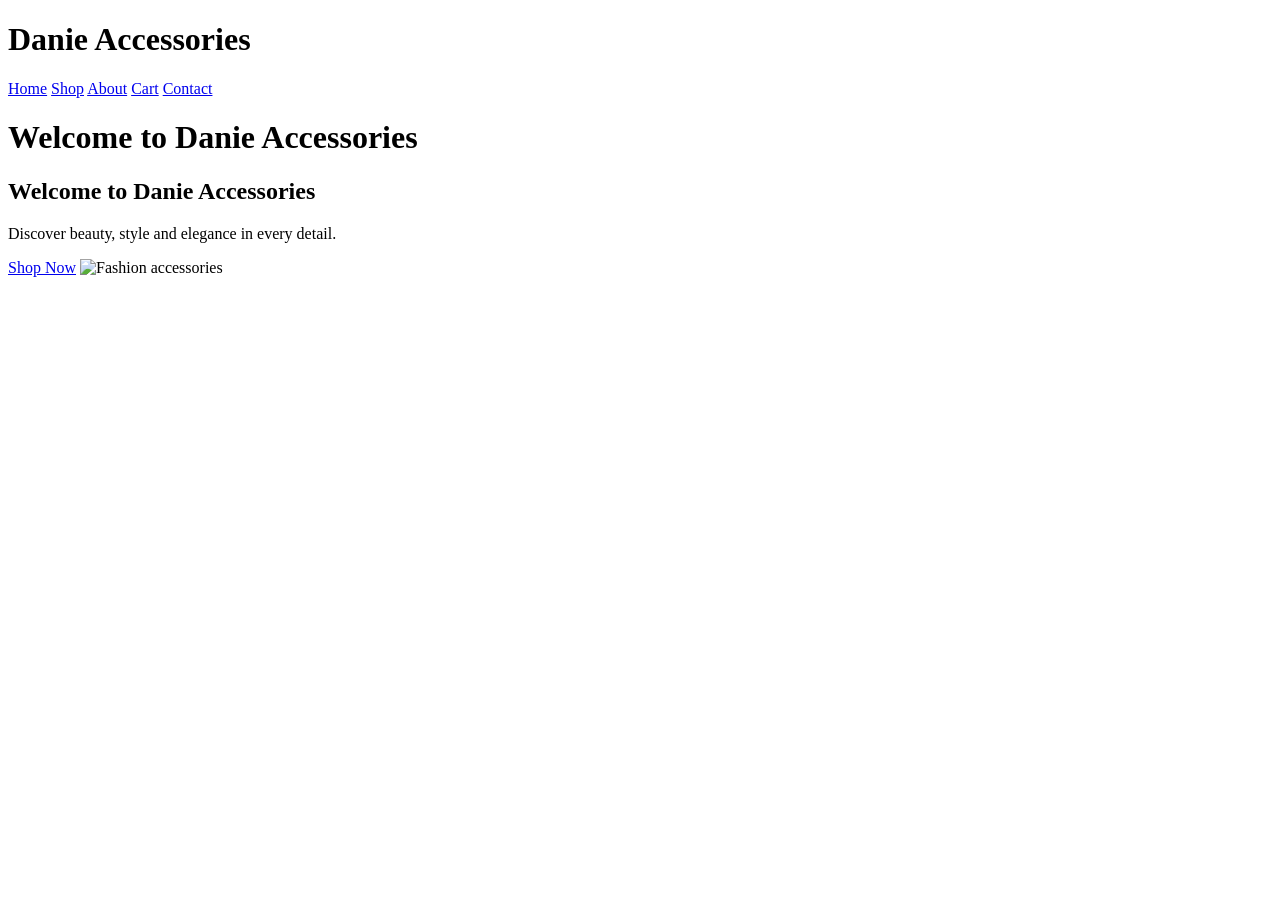
==== index.html @ 702b9b3c "Add files via upload" ====
<!DOCTYPE html>
<html lang="en">
<head>
    <meta charset="UTF-8">
    <meta name="viewport" content="width=device-width, initial-scale=1.0">
    <title>Danie Accessories</title>

    <link rel="stylesheet" href="css/style.css">
</head>
<body>
    <header>
    <h1>Danie Accessories</h1>
    <nav>
        <a href="index.html">Home</a>
        <a href="shop.html">Shop</a>
        <a href="about.html">About</a>
        <a href="cart.html">Cart</a>
        <a href="contact.html">Contact</a>
    </nav>
</header>

<h1>Welcome to Danie Accessories</h1>

<section class="hero">
    <h2>Welcome to Danie Accessories</h2>
    <p>Discover beauty, style and elegance in every detail.</p>
    <a href="shop.html" class="shop-btn">Shop Now</a>
    <img src="PICTURES HTML/hero.jpeg" alt="Fashion accessories">
</section>


    <script src="js/script.js"></script>
</body>
</html>
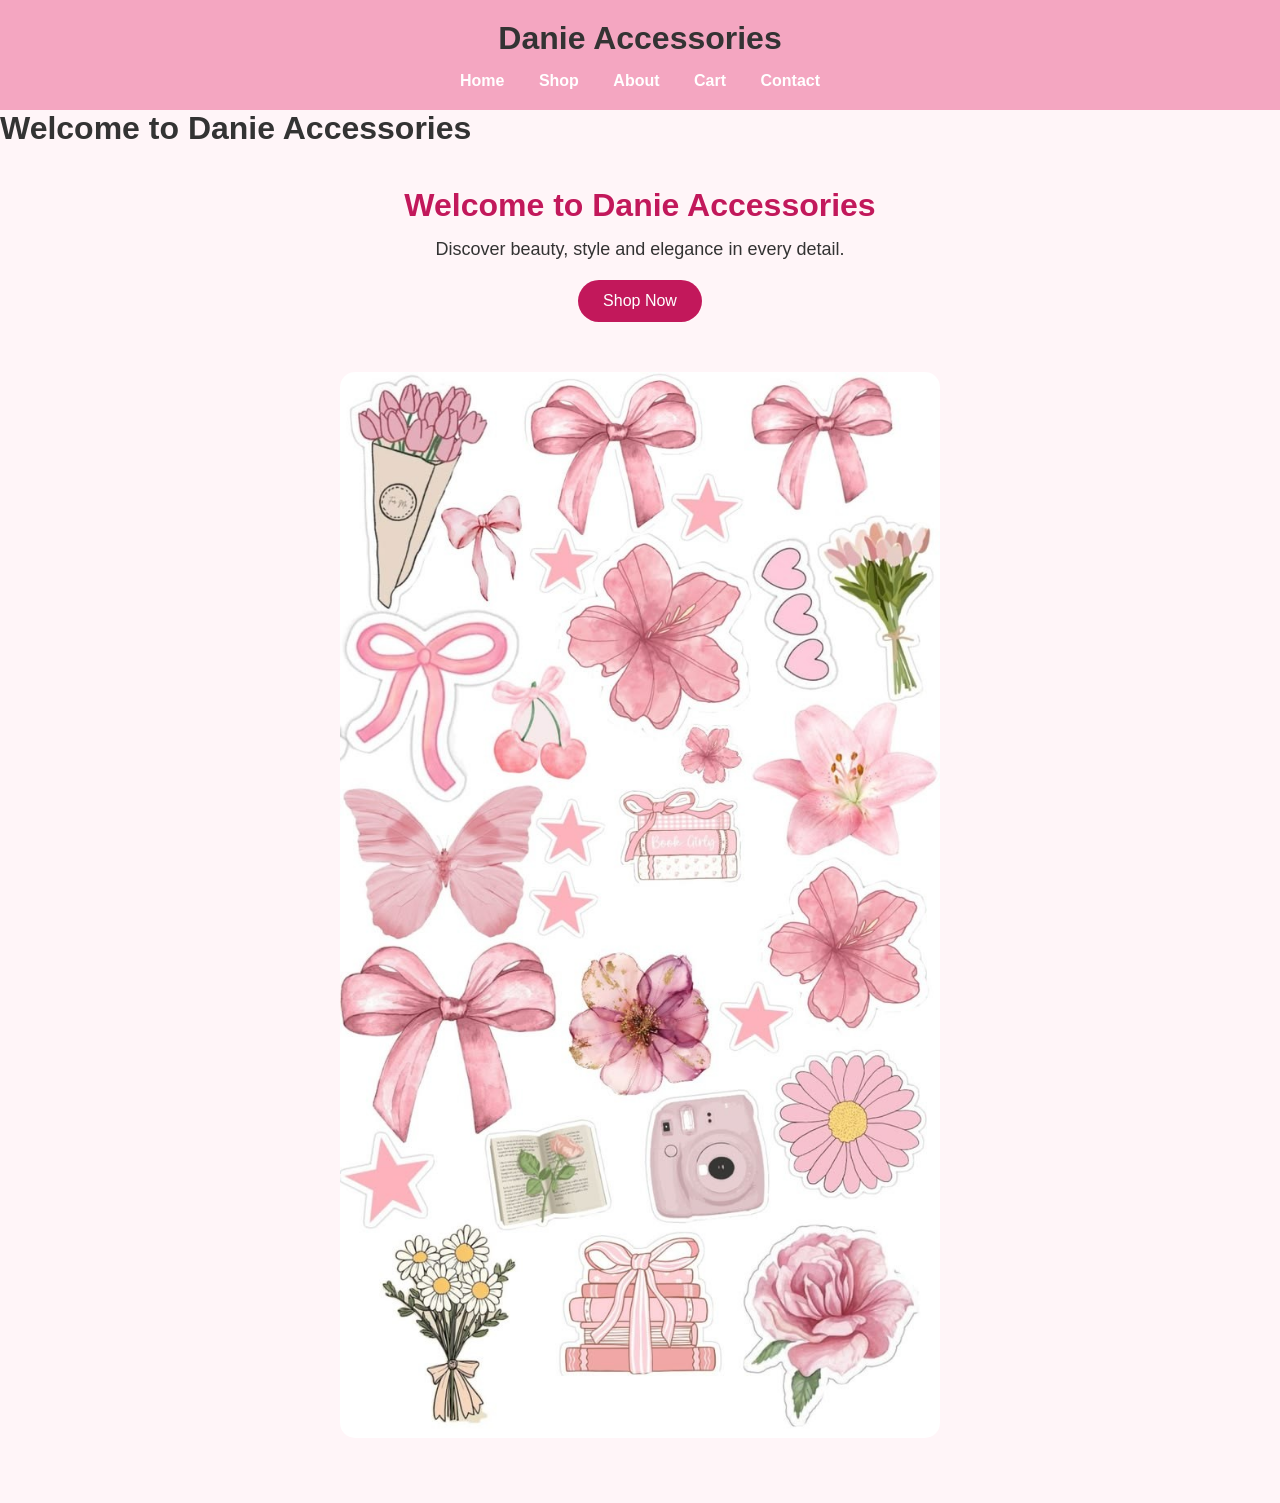
==== commit 3d2232fb: "Fix HTML structure and update hero image source Updated the hero image source and cleaned up HTML." ====
--- a/index.html
+++ b/index.html
@@ -25,7 +25,8 @@
     <h2>Welcome to Danie Accessories</h2>
     <p>Discover beauty, style and elegance in every detail.</p>
     <a href="shop.html" class="shop-btn">Shop Now</a>
-    <img src="PICTURES HTML/hero.jpeg" alt="Fashion accessories">
+    <img src="hero.jpeg" alt="Fashion accessories">
+    
 </section>
 
 
--- a/css/style.css
+++ b/css/style.css
@@ -0,0 +1,204 @@
+* {
+    margin: 0;
+    padding: 0;
+    box-sizing: border-box;
+}
+
+body {
+    font-family: Arial, sans-serif;
+    background-color: #fff5f8;
+    color: #333;
+}
+header {
+    background-color: #f4a6c1;
+    padding: 20px;
+    text-align: center;
+}
+
+nav {
+    margin-top: 15px;
+}
+
+nav a {
+    text-decoration: none;
+    color: white;
+    margin: 15px;
+    font-weight: bold;
+}
+
+nav a:hover {
+    color: #7a2848;
+}
+.hero {
+    text-align: center;
+    padding: 40px 20px;
+}
+
+.hero h2 {
+    color: #c2185b;
+    font-size: 32px;
+    margin-bottom: 15px;
+}
+
+.hero p {
+    font-size: 18px;
+    margin-bottom: 20px;
+}
+
+.shop-btn {
+    display: inline-block;
+    background-color: #c2185b;
+    color: white;
+    padding: 12px 25px;
+    text-decoration: none;
+    border-radius: 25px;
+    margin-bottom: 25px;
+}
+
+.hero img {
+    display: block;
+    width: 80%;
+    max-width: 600px;
+    height: auto;
+    margin: 25px auto;
+    border-radius: 15px;
+}
+.products {
+    text-align: center;
+    padding: 40px 20px;
+}
+
+.products h2 {
+    color: #c2185b;
+    margin-bottom: 30px;
+    font-size: 28px;
+}
+
+.product-container {
+    display: flex;
+    justify-content: center;
+    flex-wrap: wrap;
+    gap: 25px;
+}
+
+.product-card {
+    background-color: white;
+    width: 220px;
+    padding: 25px;
+    border-radius: 15px;
+    box-shadow: 0 3px 10px rgba(0,0,0,0.1);
+}
+
+.product-card h3 {
+    color: #c2185b;
+    margin-bottom: 12px;
+}
+.product-card img {
+    width: 100%;
+    height: 180px;
+    object-fit: cover;
+    border-radius: 12px;
+    margin-bottom: 15px;
+}
+.price {
+    color: #c2185b;
+    font-size: 20px;
+    font-weight: bold;
+    margin-top: 12px;
+}
+.cart-item {
+    background-color: white;
+    padding: 15px;
+    margin: 15px auto;
+    width: 80%;
+    border-radius: 12px;
+    display: flex;
+    justify-content: space-between;
+    align-items: center;
+}
+
+.cart-item button {
+    background-color: #c2185b;
+    color: white;
+    border: none;
+    padding: 8px 15px;
+    border-radius: 20px;
+    cursor: pointer;
+}
+.about {
+    text-align: center;
+    padding: 50px 25px;
+    max-width: 900px;
+    margin: auto;
+}
+
+.about h2 {
+    color: #c2185b;
+    font-size: 30px;
+    margin-bottom: 25px;
+}
+
+.about p {
+    font-size: 17px;
+    line-height: 1.8;
+    margin-bottom: 20px;
+}
+
+.about h3 {
+    color: #c2185b;
+    margin-top: 30px;
+    margin-bottom: 15px;
+    font-size: 23px;
+}
+.contact {
+    text-align: center;
+    padding: 40px 20px;
+}
+
+.contact h2 {
+    color: #c2185b;
+    font-size: 30px;
+    margin-bottom: 15px;
+}
+
+.contact form {
+    background-color: white;
+    max-width: 500px;
+    margin: 30px auto;
+    padding: 30px;
+    border-radius: 15px;
+    box-shadow: 0 3px 10px rgba(0,0,0,0.1);
+}
+
+.contact label {
+    display: block;
+    text-align: left;
+    margin: 15px 0 8px;
+    color: #c2185b;
+    font-weight: bold;
+}
+
+.contact input,
+.contact textarea {
+    width: 100%;
+    padding: 12px;
+    border: 1px solid #f4a6c1;
+    border-radius: 8px;
+    font-size: 15px;
+}
+
+.contact textarea {
+    height: 120px;
+    resize: vertical;
+}
+
+.contact button {
+    background-color: #c2185b;
+    color: white;
+    border: none;
+    padding: 12px 25px;
+    border-radius: 25px;
+    margin-top: 20px;
+    cursor: pointer;
+}
+
